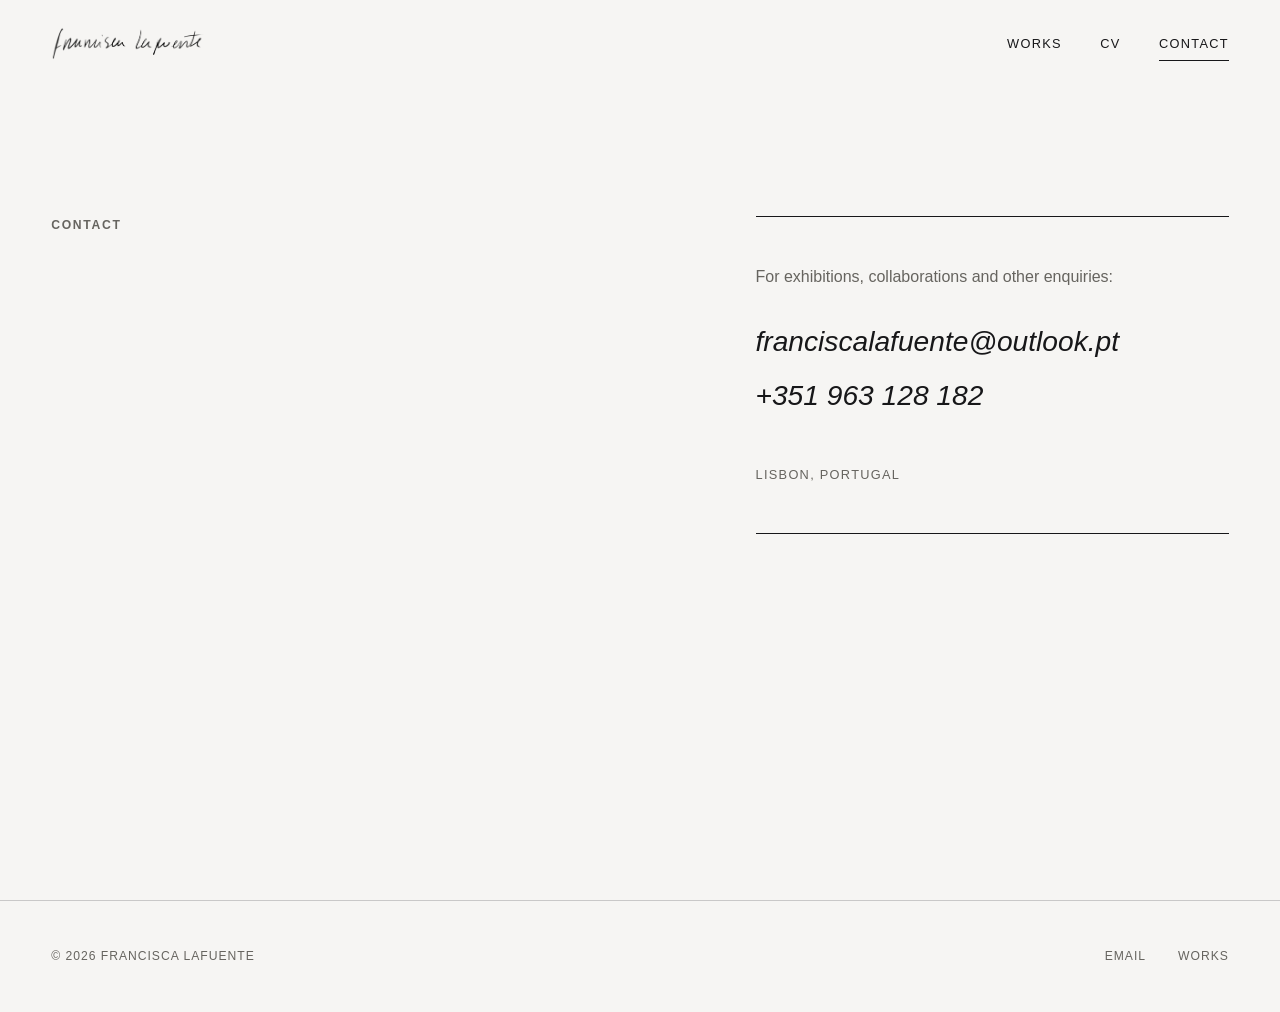
==== contact.html @ 4e0c1282 "Add Francisca Lafuente Portfolio Website" ====
<!doctype html>
<html lang="en">
<head>
  <meta charset="utf-8">
  <meta name="viewport" content="width=device-width, initial-scale=1">
  <meta name="description" content="Contact visual artist Francisca Lafuente.">
  <meta name="theme-color" content="#f6f5f3">
  <title>Contact — Francisca Lafuente</title>
  <link rel="stylesheet" href="assets/css/styles.css">
  <script src="assets/js/content.js" defer></script>
  <script src="assets/js/main.js" defer></script>
</head>
<body data-page="contact">
  <a class="skip-link" href="#main-content">Skip to content</a>
  <div data-site-header></div>
  <main id="main-content" data-contact></main>
  <div data-site-footer></div>
</body>
</html>
---- assets/css/styles.css ----
:root {
  --paper: #f6f5f3;
  --white: #ffffff;
  --ink: #171719;
  --muted: #66645f;
  --line: rgba(23, 23, 25, 0.2);
  --cobalt: #0c3586;
  --red: #ab1b19;
  --cream: #f5de9d;
  --clay: #b55c3c;
  --night: #08090d;
  --max: 1440px;
  --page: clamp(1.25rem, 4vw, 4.5rem);
  --sans: "Helvetica Neue", Helvetica, Arial, sans-serif;
  --serif: Georgia, "Times New Roman", serif;
  --portfolio-title: "Trebuchet MS", Arial, sans-serif;
}

* {
  box-sizing: border-box;
}

html {
  scroll-behavior: smooth;
}

body {
  margin: 0;
  background: var(--paper);
  color: var(--ink);
  font-family: var(--sans);
  font-size: 1rem;
  line-height: 1.5;
  -webkit-font-smoothing: antialiased;
}

body.menu-open {
  overflow: hidden;
}

.sr-only {
  position: absolute;
  width: 1px;
  height: 1px;
  padding: 0;
  margin: -1px;
  overflow: hidden;
  clip: rect(0, 0, 0, 0);
  white-space: nowrap;
  border: 0;
}

.entrance-page {
  min-height: 100vh;
  min-height: 100svh;
  overflow: hidden;
  background: #f8f7f5;
}

.entrance {
  position: fixed;
  inset: 0;
  display: block;
  overflow: hidden;
  cursor: pointer;
}

.entrance__picture {
  position: absolute;
  inset: 0;
}

.entrance__art {
  width: 100%;
  height: 100%;
  max-width: none;
  object-fit: cover;
  object-position: center;
}

.entrance__signature {
  position: absolute;
  top: 52%;
  left: 50%;
  width: min(80vw, 68vh);
  max-width: none;
  transform: translate(-50%, -50%);
}

.entrance:focus-visible {
  outline: 3px solid var(--red);
  outline-offset: -6px;
}

img {
  display: block;
  max-width: 100%;
}

a {
  color: inherit;
  text-decoration: none;
}

button {
  color: inherit;
  font: inherit;
}

a:focus-visible,
button:focus-visible {
  outline: 2px solid var(--red);
  outline-offset: 4px;
}

.skip-link {
  position: fixed;
  top: 0.75rem;
  left: 0.75rem;
  z-index: 100;
  padding: 0.7rem 1rem;
  background: var(--ink);
  color: var(--white);
  transform: translateY(-160%);
}

.skip-link:focus {
  transform: translateY(0);
}

.site-header {
  position: relative;
  z-index: 20;
  display: flex;
  align-items: center;
  justify-content: space-between;
  width: min(100%, var(--max));
  min-height: 5.5rem;
  margin: 0 auto;
  padding: 0 var(--page);
}

.wordmark {
  display: block;
  width: clamp(9rem, 12vw, 10.5rem);
}

.wordmark img {
  width: 100%;
  height: auto;
}

.site-nav {
  display: flex;
  gap: clamp(1.35rem, 3vw, 3.5rem);
  font-size: 0.8rem;
  letter-spacing: 0.1em;
  text-transform: uppercase;
}

.site-nav a {
  position: relative;
  padding: 0.45rem 0;
}

.site-nav a::after {
  position: absolute;
  right: 0;
  bottom: 0;
  left: 0;
  height: 1px;
  background: currentColor;
  content: "";
  transform: scaleX(0);
  transform-origin: right;
  transition: transform 220ms ease;
}

.site-nav a:hover::after,
.site-nav a[aria-current="page"]::after {
  transform: scaleX(1);
  transform-origin: left;
}

.menu-toggle {
  display: none;
  border: 0;
  background: transparent;
}

main {
  min-height: calc(100vh - 12rem);
}

.eyebrow {
  margin: 0 0 1.25rem;
  color: var(--muted);
  font-size: 0.76rem;
  font-weight: 600;
  letter-spacing: 0.14em;
  text-transform: uppercase;
}

.text-link {
  display: inline-flex;
  align-items: center;
  gap: 0.7rem;
  border-bottom: 1px solid currentColor;
  padding-bottom: 0.15rem;
  font-size: 0.9rem;
  transition: gap 180ms ease;
}

.text-link:hover {
  gap: 1rem;
}

.hero {
  display: grid;
  grid-template-columns: minmax(18rem, 0.82fr) minmax(28rem, 1.18fr);
  align-items: center;
  gap: clamp(3rem, 7vw, 8rem);
  width: min(100%, var(--max));
  min-height: calc(100vh - 5.5rem);
  margin: 0 auto;
  padding: clamp(2rem, 5vh, 5rem) var(--page) clamp(5rem, 10vh, 9rem);
}

.hero__identity {
  position: relative;
  z-index: 2;
}

.hero__identity > p {
  margin: clamp(1rem, 3vw, 2.5rem) 0 2rem;
  color: var(--muted);
  font-size: 0.78rem;
  letter-spacing: 0.16em;
  text-transform: uppercase;
}

.hero__art {
  position: relative;
  display: block;
  padding: clamp(1rem, 2vw, 2rem);
}

.hero__art img {
  position: relative;
  z-index: 2;
  width: 100%;
  background: var(--white);
  box-shadow: 0 2rem 5rem rgba(23, 23, 25, 0.09);
  transition: transform 500ms cubic-bezier(0.2, 0.65, 0.25, 1);
}

.hero__art:hover img {
  transform: translate(-0.5rem, -0.5rem);
}

.hero__plane {
  position: absolute;
  z-index: 1;
  top: 0;
  right: 0;
  bottom: 8%;
  left: 9%;
  background: var(--cobalt);
  clip-path: polygon(4% 0, 100% 6%, 95% 100%, 0 91%);
}

.hero__caption {
  position: relative;
  z-index: 3;
  display: block;
  margin: 1rem 0 0 8%;
  font-family: var(--serif);
  font-size: 0.86rem;
  font-style: italic;
}

.home-intro {
  display: grid;
  grid-template-columns: 1fr 2fr;
  gap: clamp(2rem, 6vw, 7rem);
  margin: 0 auto;
  padding: clamp(7rem, 14vw, 13rem) var(--page);
  width: min(100%, var(--max));
  border-top: 1px solid var(--line);
}

.home-intro h1 {
  max-width: 18ch;
  margin: 0;
  font-family: var(--serif);
  font-size: clamp(2.5rem, 5.3vw, 5.7rem);
  font-weight: 400;
  line-height: 0.98;
  letter-spacing: -0.045em;
}

.home-intro > p:last-child {
  align-self: end;
  max-width: 31rem;
  margin: 3rem 0 0;
  font-size: 1.08rem;
}

.selected-projects,
.project-grid--all {
  width: min(100%, var(--max));
  margin: 0 auto;
  padding: 4rem var(--page) 10rem;
}

.section-heading {
  display: flex;
  align-items: end;
  justify-content: space-between;
  margin-bottom: clamp(4rem, 8vw, 8rem);
}

.section-heading h2 {
  margin: 0;
  font-family: var(--serif);
  font-size: clamp(3rem, 8vw, 8rem);
  font-weight: 400;
  line-height: 0.8;
}

.project-grid {
  display: grid;
  grid-template-columns: repeat(12, 1fr);
  gap: clamp(4rem, 9vw, 10rem) clamp(1.5rem, 4vw, 4rem);
}

.project-card {
  grid-column: span 6;
}

.project-card:nth-child(4n + 2),
.project-card:nth-child(4n + 3) {
  grid-column: span 5;
}

.project-card:nth-child(4n + 3) {
  grid-column-start: 2;
}

.project-card--shifted {
  margin-top: clamp(2rem, 6vw, 6rem);
}

.project-card__image {
  display: flex;
  align-items: center;
  justify-content: center;
  min-height: clamp(20rem, 42vw, 38rem);
  overflow: hidden;
  background: var(--white);
}

.project-card__image img {
  width: 100%;
  height: 100%;
  max-height: 44rem;
  object-fit: contain;
  transition: transform 600ms cubic-bezier(0.2, 0.65, 0.25, 1);
}

.project-card__image:hover img {
  transform: scale(1.025);
}

.project-card__meta {
  display: flex;
  align-items: start;
  justify-content: space-between;
  gap: 2rem;
  padding-top: 1.15rem;
  border-top: 1px solid var(--ink);
}

.project-card__meta h2 {
  margin: 0;
  font-family: var(--portfolio-title);
  font-size: clamp(1.35rem, 1.8vw, 1.85rem);
  font-style: italic;
  font-weight: 400;
  line-height: 1.1;
}

.project-card__meta p,
.project-card__meta > span {
  margin: 0.5rem 0 0;
  color: var(--muted);
  font-size: 0.76rem;
  letter-spacing: 0.06em;
  text-transform: uppercase;
}

.project-card__meta > span {
  flex: none;
}

.section-end {
  display: flex;
  justify-content: flex-end;
  margin-top: clamp(8rem, 14vw, 14rem);
}

.page-intro {
  width: min(100%, var(--max));
  margin: 0 auto;
  padding: clamp(6rem, 12vw, 11rem) var(--page) clamp(5rem, 9vw, 9rem);
}

.page-intro h1,
.empty-state h1 {
  margin: 0;
  font-family: var(--serif);
  font-size: clamp(3.7rem, 9.5vw, 10rem);
  font-weight: 400;
  line-height: 0.86;
  letter-spacing: -0.055em;
}

.page-intro > p:last-child {
  max-width: 34rem;
  margin: 3rem 0 0 auto;
  font-size: 1.05rem;
}

.page-intro--works {
  border-bottom: 1px solid var(--line);
}

.project-grid--all {
  padding-top: clamp(5rem, 9vw, 9rem);
}

.project-intro {
  display: grid;
  grid-template-columns: 0.45fr 1.35fr 0.8fr;
  gap: 2rem;
  width: 100%;
  padding: clamp(5rem, 10vw, 10rem) var(--page) clamp(4rem, 8vw, 8rem);
  border-top: 1px solid var(--line);
  border-bottom: 1px solid var(--line);
}

.project-intro h1 {
  margin: 0;
  font-family: var(--portfolio-title);
  font-size: clamp(2rem, 4vw, 4rem);
  font-style: italic;
  font-weight: 400;
  line-height: 1.05;
  letter-spacing: -0.025em;
}

.project-intro--cobalt {
  border-top-color: var(--cobalt);
}

.project-intro--red {
  border-top-color: var(--red);
}

.project-intro--night {
  background: var(--night);
  color: var(--paper);
}

.project-intro--night .eyebrow,
.project-intro--night .project-intro__summary span {
  color: #aaa9a5;
}

.project-intro__summary {
  align-self: end;
}

.project-intro__summary p {
  margin: 0 0 2rem;
  font-size: 1.05rem;
}

.project-intro__summary span,
.back-link {
  color: var(--muted);
  font-size: 0.78rem;
  letter-spacing: 0.08em;
  text-transform: uppercase;
}

.artwork-sequence {
  display: grid;
  grid-template-columns: repeat(12, 1fr);
  gap: clamp(7rem, 13vw, 14rem) 2rem;
  width: min(100%, var(--max));
  margin: 0 auto;
  padding: clamp(7rem, 13vw, 13rem) var(--page);
}

.artwork {
  grid-column: 3 / span 8;
  margin: 0;
}

.artwork--wide {
  grid-column: 1 / -1;
}

.artwork--portrait {
  grid-column: 2 / span 6;
}

.artwork--portrait:nth-child(even) {
  grid-column: 6 / span 6;
}

.artwork--medium {
  grid-column: 3 / span 8;
}

.artwork--dark {
  background: var(--night);
}

.artwork__open {
  display: block;
  width: 100%;
  border: 0;
  padding: 0;
  background: transparent;
  cursor: zoom-in;
}

.artwork__open img {
  width: 100%;
  max-height: 82vh;
  object-fit: contain;
}

.artwork figcaption {
  display: flex;
  justify-content: space-between;
  gap: 2rem;
  margin-top: 1rem;
  padding-top: 0.75rem;
  border-top: 1px solid var(--line);
  font-size: 0.86rem;
}

.artwork figcaption span:last-child {
  color: var(--muted);
  text-align: right;
}

.artwork figcaption span:first-child {
  font-family: var(--portfolio-title);
  font-size: 1rem;
  font-style: italic;
}

.project-pagination {
  display: grid;
  grid-template-columns: 1fr 1fr;
  border-top: 1px solid var(--line);
}

.project-pagination a {
  min-height: 13rem;
  padding: 3rem var(--page);
  font-family: var(--portfolio-title);
  font-size: clamp(1.4rem, 2.5vw, 2.5rem);
  font-style: italic;
  transition: background 200ms ease, color 200ms ease;
}

.project-pagination a + a {
  border-left: 1px solid var(--line);
  text-align: right;
}

.project-pagination a:hover {
  background: var(--cobalt);
  color: var(--white);
}

.project-pagination span {
  display: block;
  margin-bottom: 1.25rem;
  font-family: var(--sans);
  font-size: 0.72rem;
  letter-spacing: 0.12em;
  text-transform: uppercase;
}

.page-intro--split {
  display: grid;
  grid-template-columns: 0.85fr 1.15fr;
  align-items: center;
  gap: clamp(3rem, 8vw, 9rem);
}

.page-intro--split img {
  width: 100%;
  max-height: 70vh;
  object-fit: contain;
}

.page-intro--split > div > p:last-child {
  margin-top: 2rem;
  color: var(--muted);
  font-size: 0.8rem;
  letter-spacing: 0.12em;
  text-transform: uppercase;
}

.statement {
  display: grid;
  grid-template-columns: 1fr 2fr;
  gap: 4rem;
  width: min(100%, var(--max));
  margin: 0 auto;
  padding: clamp(7rem, 12vw, 12rem) var(--page);
  border-top: 1px solid var(--line);
}

.statement p {
  grid-column: 2;
  max-width: 48rem;
  margin: 0;
  font-size: clamp(1.2rem, 2vw, 1.65rem);
  line-height: 1.5;
}

.statement p[data-lead="true"] {
  max-width: 33ch;
  font-family: var(--serif);
  font-size: clamp(2rem, 4vw, 4.2rem);
  line-height: 1.08;
  letter-spacing: -0.025em;
}

.about-index {
  display: grid;
  grid-template-columns: 1fr 2fr;
  gap: 4rem;
  width: min(100%, var(--max));
  margin: 0 auto 8rem;
  padding: 3rem var(--page);
  background: var(--cobalt);
  color: var(--white);
}

.about-index .eyebrow {
  color: rgba(255, 255, 255, 0.7);
}

.about-index > p:last-child {
  margin: 0;
  font-family: var(--serif);
  font-size: clamp(1.5rem, 3vw, 3rem);
}

.page-intro--compact {
  padding-bottom: 5rem;
}

.cv-list {
  width: min(100%, var(--max));
  margin: 0 auto;
  padding: clamp(5rem, 9vw, 9rem) var(--page) 10rem;
}

.cv-section {
  display: grid;
  grid-template-columns: 1fr 2fr;
  gap: 3rem;
  padding: 3.5rem 0;
  border-top: 1px solid var(--ink);
}

.cv-section h2 {
  margin: 0;
  font-family: var(--serif);
  font-size: clamp(1.5rem, 2.8vw, 2.7rem);
  font-weight: 400;
}

.cv-item {
  display: grid;
  grid-template-columns: 8rem 1fr;
  gap: 1.5rem;
  padding: 0 0 2rem;
}

.cv-item time {
  color: var(--muted);
  font-size: 0.84rem;
}

.cv-item p,
.cv-item strong,
.cv-item span {
  display: block;
  margin: 0;
}

.cv-item strong {
  font-weight: 500;
}

.cv-item span {
  margin-top: 0.25rem;
  color: var(--muted);
  font-size: 0.9rem;
}

.contact-page {
  display: grid;
  grid-template-columns: 1.15fr 0.85fr;
  gap: 4rem;
  align-items: start;
  width: min(100%, var(--max));
  min-height: calc(100vh - 5.5rem);
  margin: 0 auto;
  padding: clamp(5rem, 10vw, 10rem) var(--page) 8rem;
}

.contact-details {
  padding: 3rem 0;
  border-top: 1px solid var(--ink);
  border-bottom: 1px solid var(--ink);
}

.contact-details p {
  max-width: 27rem;
  margin: 0 0 2rem;
  color: var(--muted);
}

.contact-details a {
  display: block;
  width: fit-content;
  margin-bottom: 0.75rem;
  font-family: var(--portfolio-title);
  font-style: italic;
  font-size: clamp(1.2rem, 2.2vw, 2rem);
}

.contact-details a:hover {
  color: var(--cobalt);
}

.contact-details p:last-child {
  margin: 3rem 0 0;
  font-size: 0.8rem;
  letter-spacing: 0.1em;
  text-transform: uppercase;
}

.empty-state {
  min-height: 65vh;
  padding: 8rem var(--page);
}

.empty-state .text-link {
  margin-top: 4rem;
}

.site-footer {
  display: flex;
  align-items: center;
  justify-content: space-between;
  width: min(100%, var(--max));
  min-height: 7rem;
  margin: 0 auto;
  padding: 2rem var(--page);
  border-top: 1px solid var(--line);
  color: var(--muted);
  font-size: 0.76rem;
  letter-spacing: 0.08em;
  text-transform: uppercase;
}

.site-footer div {
  display: flex;
  gap: 2rem;
}

.lightbox {
  width: 100vw;
  max-width: none;
  height: 100vh;
  max-height: none;
  margin: 0;
  border: 0;
  padding: 4rem clamp(1rem, 5vw, 5rem) 2rem;
  background: rgba(246, 245, 243, 0.98);
  color: var(--ink);
}

.lightbox::backdrop {
  background: rgba(0, 0, 0, 0.8);
}

.lightbox figure {
  display: flex;
  flex-direction: column;
  align-items: center;
  justify-content: center;
  height: 100%;
  margin: 0;
}

.lightbox img {
  max-width: min(88vw, 1200px);
  max-height: calc(100vh - 9rem);
  object-fit: contain;
}

.lightbox figcaption {
  margin-top: 0.8rem;
  font-size: 0.82rem;
  text-align: center;
}

.lightbox button {
  position: fixed;
  z-index: 2;
  border: 0;
  background: transparent;
  cursor: pointer;
}

.lightbox__close {
  top: 1.5rem;
  right: 2rem;
  font-size: 0.78rem;
  letter-spacing: 0.1em;
  text-transform: uppercase;
}

.lightbox__previous,
.lightbox__next {
  top: 50%;
  font-size: 1.8rem;
}

.lightbox__previous {
  left: 2rem;
}

.lightbox__next {
  right: 2rem;
}

.reveal {
  opacity: 0;
  transform: translateY(2rem);
  transition: opacity 700ms ease, transform 700ms cubic-bezier(0.2, 0.65, 0.25, 1);
}

.reveal.is-visible {
  opacity: 1;
  transform: translateY(0);
}

@media (max-width: 820px) {
  .site-header {
    min-height: 4.75rem;
  }

  .menu-toggle {
    position: relative;
    z-index: 22;
    display: flex;
    align-items: center;
    gap: 0.75rem;
    padding: 0.5rem 0;
    font-size: 0.75rem;
    letter-spacing: 0.1em;
    text-transform: uppercase;
  }

  .menu-toggle__line {
    width: 1.5rem;
    height: 1px;
    background: currentColor;
  }

  .site-nav {
    position: fixed;
    inset: 0;
    z-index: 21;
    display: flex;
    flex-direction: column;
    justify-content: center;
    gap: 1rem;
    padding: var(--page);
    background: var(--cobalt);
    color: var(--white);
    opacity: 0;
    pointer-events: none;
    transform: translateY(-1rem);
    transition: opacity 220ms ease, transform 220ms ease;
  }

  .site-nav--open {
    opacity: 1;
    pointer-events: auto;
    transform: translateY(0);
  }

  .site-nav a {
    width: fit-content;
    font-family: var(--serif);
    font-size: clamp(2.5rem, 13vw, 5rem);
    letter-spacing: -0.04em;
    text-transform: none;
  }

  .hero {
    grid-template-columns: 1fr;
    min-height: auto;
    padding-top: 4rem;
  }

  .hero__identity {
    padding-right: 8vw;
  }

  .hero__art {
    margin-top: 1rem;
  }

  .home-intro,
  .statement,
  .about-index,
  .cv-section,
  .contact-page {
    grid-template-columns: 1fr;
  }

  .home-intro h1,
  .home-intro > p:last-child,
  .statement p {
    grid-column: 1;
  }

  .project-card,
  .project-card:nth-child(4n + 2),
  .project-card:nth-child(4n + 3) {
    grid-column: 1 / -1;
  }

  .project-card--shifted {
    margin-top: 0;
  }

  .project-card__image {
    min-height: 24rem;
  }

  .project-intro {
    grid-template-columns: 1fr;
    padding-top: 4rem;
  }

  .project-intro__summary {
    margin-top: 3rem;
  }

  .artwork,
  .artwork--wide,
  .artwork--portrait,
  .artwork--portrait:nth-child(even),
  .artwork--medium {
    grid-column: 1 / -1;
  }

  .page-intro--split {
    grid-template-columns: 1fr;
  }

  .page-intro--split img {
    margin-top: 2rem;
  }

  .about-index,
  .cv-section {
    gap: 2rem;
  }

  .cv-item {
    grid-template-columns: 6.5rem 1fr;
  }

  .contact-page {
    align-items: start;
    min-height: auto;
    padding-top: 6rem;
  }
}

@media (orientation: landscape) {
  .entrance__signature {
    top: 49%;
    width: min(76vw, 105vh);
  }
}

@media (max-width: 540px) {
  .wordmark {
    width: 9rem;
  }

  .hero__identity > p {
    font-size: 0.68rem;
  }

  .hero__art {
    padding: 0.75rem;
  }

  .home-intro {
    padding-top: 6rem;
    padding-bottom: 7rem;
  }

  .project-card__image {
    min-height: 18rem;
  }

  .project-card__meta,
  .artwork figcaption {
    flex-direction: column;
    gap: 0.35rem;
  }

  .artwork figcaption span:last-child {
    text-align: left;
  }

  .project-pagination {
    grid-template-columns: 1fr;
  }

  .project-pagination a + a {
    border-top: 1px solid var(--line);
    border-left: 0;
  }

  .cv-item {
    grid-template-columns: 1fr;
    gap: 0.5rem;
  }

  .site-footer {
    align-items: flex-start;
    flex-direction: column;
    gap: 1rem;
  }

  .lightbox__previous {
    left: 0.5rem;
  }

  .lightbox__next {
    right: 0.5rem;
  }
}

@media (prefers-reduced-motion: reduce) {
  *,
  *::before,
  *::after {
    scroll-behavior: auto !important;
    transition-duration: 0.01ms !important;
    animation-duration: 0.01ms !important;
  }
}
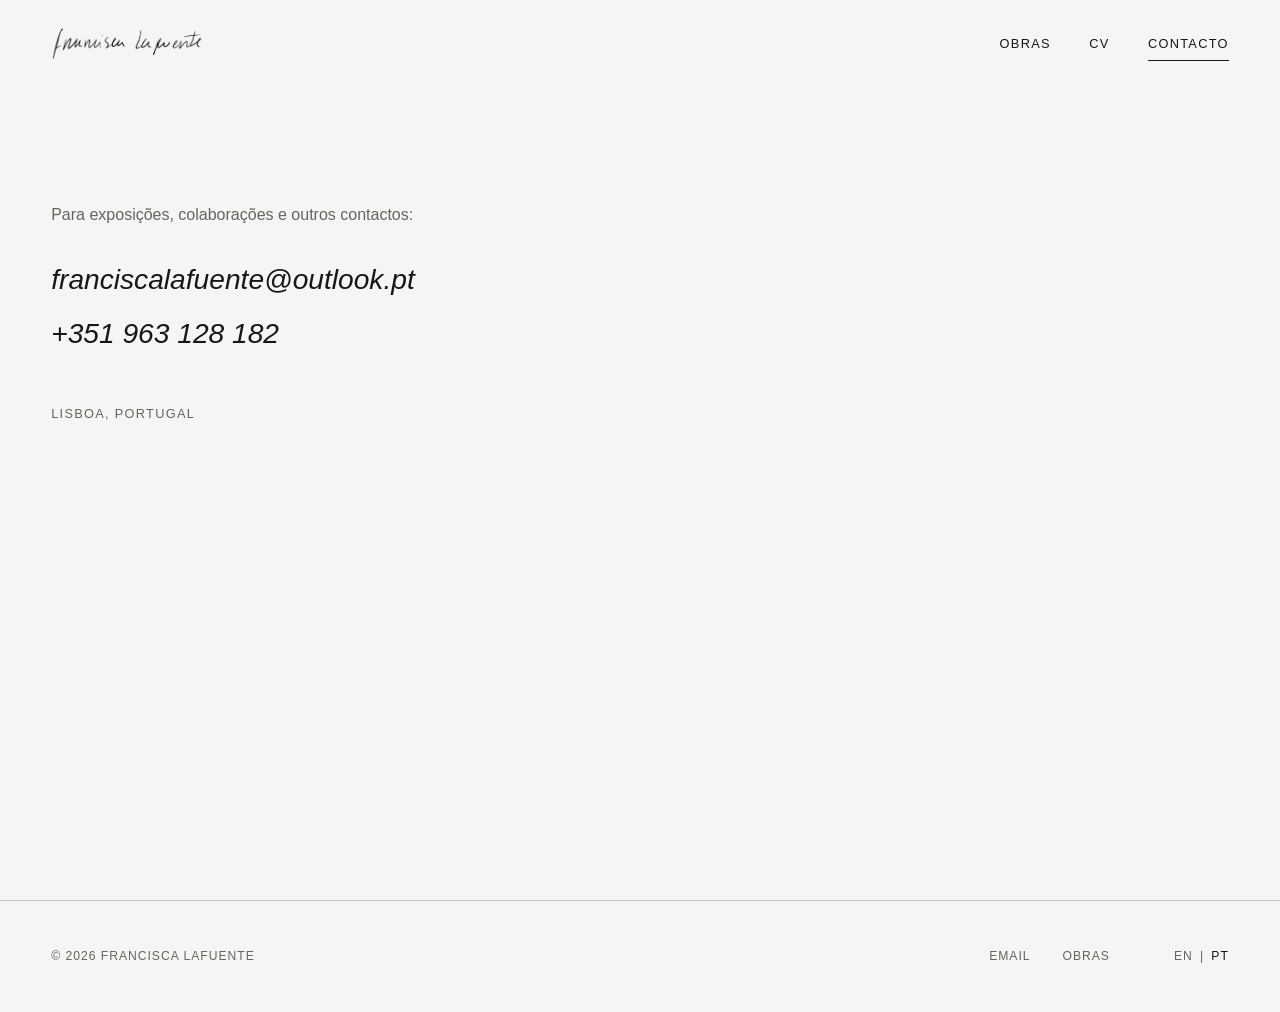
==== commit 59092d4d: "Replace old website with corrected portfolio" ====
--- a/contact.html
+++ b/contact.html
@@ -1,5 +1,5 @@
 <!doctype html>
-<html lang="en">
+<html lang="pt-PT">
 <head>
   <meta charset="utf-8">
   <meta name="viewport" content="width=device-width, initial-scale=1">
--- a/assets/css/styles.css
+++ b/assets/css/styles.css
@@ -58,28 +58,62 @@
 }
 
 .entrance {
+  --entrance-upper-edge: 46%;
+  --entrance-lower-edge: 58%;
   position: fixed;
   inset: 0;
   display: block;
   overflow: hidden;
+  background: #f8f7f5;
   cursor: pointer;
 }
 
-.entrance__picture {
+.entrance__strip {
   position: absolute;
   inset: 0;
-}
-
-.entrance__art {
+  z-index: 1;
+  display: block;
+  overflow: hidden;
+  pointer-events: none;
+}
+
+.entrance__strip--top {
+  clip-path: inset(0 0 calc(100% - var(--entrance-upper-edge)) 0);
+}
+
+.entrance__strip--bottom {
+  clip-path: inset(var(--entrance-lower-edge) 0 0 0);
+}
+
+.entrance__slide {
+  position: absolute;
+  inset: 0;
   width: 100%;
   height: 100%;
   max-width: none;
   object-fit: cover;
   object-position: center;
+  transform: translateX(0);
+  will-change: transform;
+}
+
+.entrance__slide--next {
+  visibility: hidden;
+}
+
+.entrance__signature-band {
+  position: absolute;
+  z-index: 2;
+  top: var(--entrance-upper-edge);
+  right: 0;
+  bottom: calc(100% - var(--entrance-lower-edge));
+  left: 0;
+  background: #f8f7f5;
 }
 
 .entrance__signature {
   position: absolute;
+  z-index: 3;
   top: 52%;
   left: 50%;
   width: min(80vw, 68vh);
@@ -215,6 +249,17 @@
   gap: 1rem;
 }
 
+.home-feature {
+  width: min(100%, var(--max));
+  margin: 0 auto;
+  padding: clamp(0.75rem, 2.5vw, 2.25rem) var(--page) clamp(3rem, 6vw, 5.5rem);
+}
+
+.home-feature__art {
+  width: min(100%, 62rem);
+  margin: 0 auto;
+}
+
 .hero {
   display: grid;
   grid-template-columns: minmax(18rem, 0.82fr) minmax(28rem, 1.18fr);
@@ -368,6 +413,15 @@
   transition: transform 600ms cubic-bezier(0.2, 0.65, 0.25, 1);
 }
 
+.project-card__image.project-card__image--natural {
+  min-height: 0;
+}
+
+.project-card__image--natural img {
+  height: auto;
+  max-height: none;
+}
+
 .project-card__image:hover img {
   transform: scale(1.025);
 }
@@ -378,7 +432,6 @@
   justify-content: space-between;
   gap: 2rem;
   padding-top: 1.15rem;
-  border-top: 1px solid var(--ink);
 }
 
 .project-card__meta h2 {
@@ -497,10 +550,33 @@
 .artwork-sequence {
   display: grid;
   grid-template-columns: repeat(12, 1fr);
-  gap: clamp(7rem, 13vw, 14rem) 2rem;
+  gap: clamp(2.25rem, 4vw, 4rem) 2rem;
   width: min(100%, var(--max));
   margin: 0 auto;
-  padding: clamp(7rem, 13vw, 13rem) var(--page);
+  padding: clamp(2rem, 5vw, 5rem) var(--page) clamp(4rem, 8vw, 8rem);
+}
+
+.project-page--night {
+  background: var(--night);
+  color: var(--paper);
+}
+
+.project-page--night .artwork figcaption,
+.project-page--night .artwork figcaption span:last-child {
+  color: rgba(246, 245, 243, 0.68);
+}
+
+.project-page--night .project-pagination {
+  border-top-color: rgba(246, 245, 243, 0.3);
+}
+
+.project-page--night .project-pagination a + a {
+  border-left-color: rgba(246, 245, 243, 0.3);
+}
+
+.project-page--night .project-pagination a:hover {
+  background: var(--paper);
+  color: var(--night);
 }
 
 .artwork {
@@ -522,6 +598,10 @@
 
 .artwork--medium {
   grid-column: 3 / span 8;
+}
+
+.artwork--portfolio-page {
+  grid-column: 1 / -1;
 }
 
 .artwork--dark {
@@ -543,24 +623,25 @@
   object-fit: contain;
 }
 
+.artwork--portfolio-page .artwork__open img {
+  max-height: none;
+}
+
 .artwork figcaption {
-  display: flex;
-  justify-content: space-between;
-  gap: 2rem;
-  margin-top: 1rem;
-  padding-top: 0.75rem;
-  border-top: 1px solid var(--line);
-  font-size: 0.86rem;
+  max-width: 42rem;
+  margin: 0.75rem 0 0 auto;
+  color: #5f5e5b;
+  font-family: var(--portfolio-title);
+  font-size: clamp(0.75rem, 0.82vw, 0.86rem);
+  line-height: 1.45;
+  text-align: right;
 }
 
 .artwork figcaption span:last-child {
-  color: var(--muted);
-  text-align: right;
-}
-
-.artwork figcaption span:first-child {
-  font-family: var(--portfolio-title);
-  font-size: 1rem;
+  color: inherit;
+}
+
+.artwork__title {
   font-style: italic;
 }
 
@@ -684,6 +765,11 @@
   border-top: 1px solid var(--ink);
 }
 
+.cv-section:first-child {
+  padding-top: 0;
+  border-top: 0;
+}
+
 .cv-section h2 {
   margin: 0;
   font-family: var(--serif);
@@ -698,6 +784,10 @@
   padding: 0 0 2rem;
 }
 
+.cv-item.cv-item--undated {
+  grid-template-columns: 1fr;
+}
+
 .cv-item time {
   color: var(--muted);
   font-size: 0.84rem;
@@ -721,20 +811,14 @@
 }
 
 .contact-page {
-  display: grid;
-  grid-template-columns: 1.15fr 0.85fr;
-  gap: 4rem;
-  align-items: start;
   width: min(100%, var(--max));
   min-height: calc(100vh - 5.5rem);
   margin: 0 auto;
-  padding: clamp(5rem, 10vw, 10rem) var(--page) 8rem;
+  padding: clamp(5rem, 9vw, 9rem) var(--page) 8rem;
 }
 
 .contact-details {
-  padding: 3rem 0;
-  border-top: 1px solid var(--ink);
-  border-bottom: 1px solid var(--ink);
+  max-width: 34rem;
 }
 
 .contact-details p {
@@ -787,9 +871,42 @@
   text-transform: uppercase;
 }
 
-.site-footer div {
+.site-footer__actions,
+.site-footer__links,
+.language-switcher {
   display: flex;
+  align-items: center;
+}
+
+.site-footer__actions {
+  gap: clamp(2rem, 5vw, 5rem);
+}
+
+.site-footer__links {
   gap: 2rem;
+}
+
+.language-switcher {
+  gap: 0.45rem;
+}
+
+.language-switcher button {
+  border: 0;
+  padding: 0;
+  background: transparent;
+  color: inherit;
+  font: inherit;
+  letter-spacing: inherit;
+  cursor: pointer;
+}
+
+.language-switcher button[aria-pressed="true"] {
+  color: var(--ink);
+}
+
+.language-switcher button:hover,
+.language-switcher button:focus-visible {
+  color: var(--cobalt);
 }
 
 .lightbox {
@@ -1008,6 +1125,11 @@
 }
 
 @media (orientation: landscape) {
+  .entrance {
+    --entrance-upper-edge: 36%;
+    --entrance-lower-edge: 64%;
+  }
+
   .entrance__signature {
     top: 49%;
     width: min(76vw, 105vh);
@@ -1036,14 +1158,9 @@
     min-height: 18rem;
   }
 
-  .project-card__meta,
-  .artwork figcaption {
+  .project-card__meta {
     flex-direction: column;
     gap: 0.35rem;
-  }
-
-  .artwork figcaption span:last-child {
-    text-align: left;
   }
 
   .project-pagination {
@@ -1053,6 +1170,10 @@
   .project-pagination a + a {
     border-top: 1px solid var(--line);
     border-left: 0;
+  }
+
+  .project-page--night .project-pagination a + a {
+    border-top-color: rgba(246, 245, 243, 0.3);
   }
 
   .cv-item {
@@ -1064,6 +1185,11 @@
     align-items: flex-start;
     flex-direction: column;
     gap: 1rem;
+  }
+
+  .site-footer__actions {
+    justify-content: space-between;
+    width: 100%;
   }
 
   .lightbox__previous {
